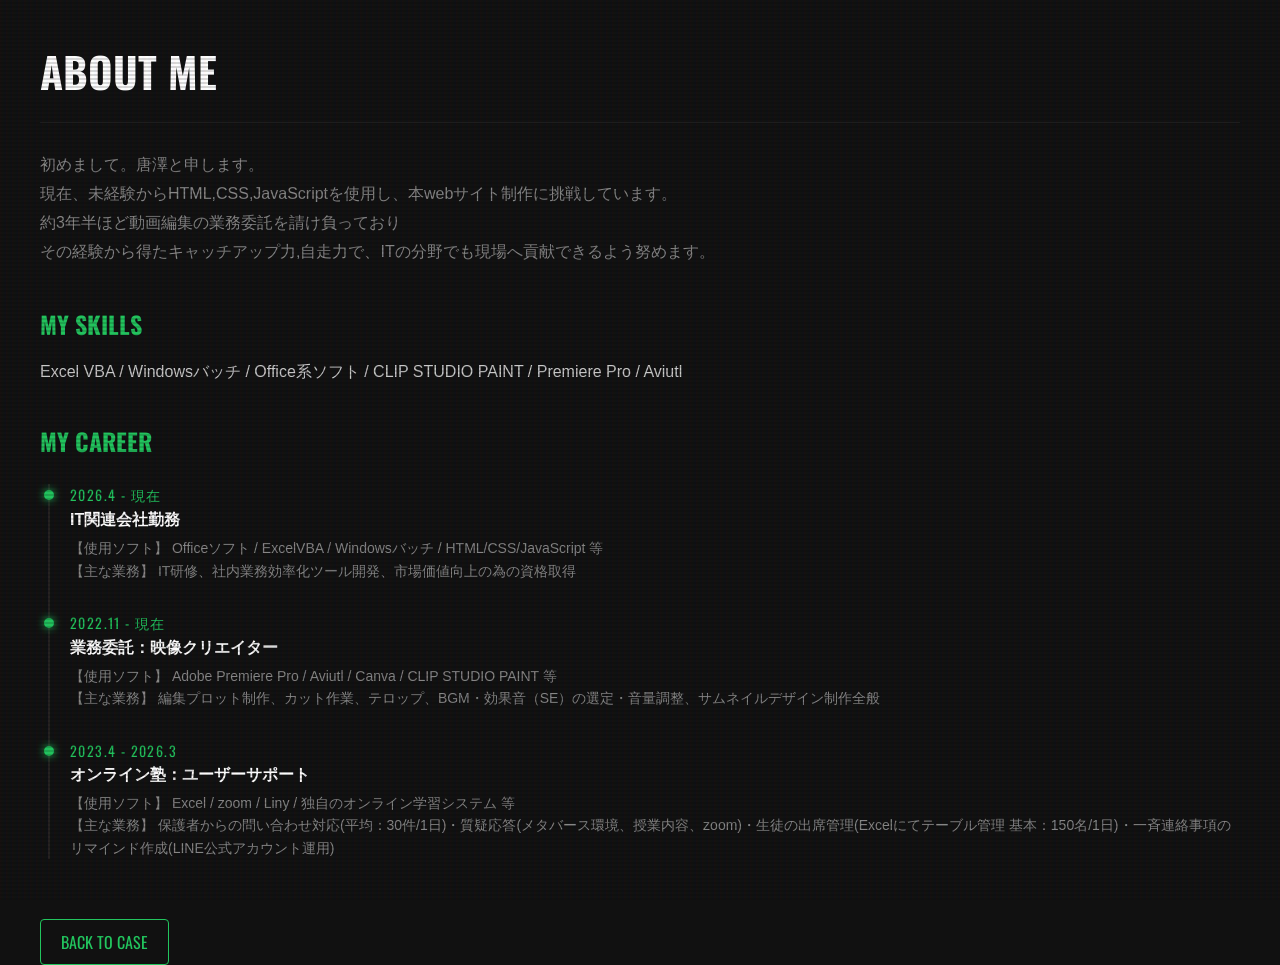
==== about.html @ aecb3bff "first commit" ====
<!DOCTYPE html>
<html lang="ja">
<head>
    <meta charset="UTF-8">
    <title>ABOUT | PUZZLE PORTFOLIO</title>
    <meta name="viewport" content="width=device-width, initial-scale=1.0">
    <link rel="preconnect" href="https://fonts.googleapis.com">
    <link rel="preconnect" href="https://fonts.gstatic.com" crossorigin>
    <link href="https://fonts.googleapis.com/css2?family=Oswald:wght@400;700&display=swap" rel="stylesheet">
    <link rel="stylesheet" href="style.css">
</head>
<body class="sub-page-body"> 

    <main class="sub-page-main">
        <h1 class="sub-page-title">ABOUT ME</h1>
        
        <p class="sub-page-text">
            初めまして。唐澤と申します。<br>
            現在、未経験からHTML,CSS,JavaScriptを使用し、本webサイト制作に挑戦しています。<br>
            約3年半ほど動画編集の業務委託を請け負っており<br>
            その経験から得たキャッチアップ力,自走力で、ITの分野でも現場へ貢献できるよう努めます。
        </p>
        
        <h2 style="font-family: 'Oswald', sans-serif; font-size: 24px; color: var(--toy-green); margin-top: 40px;">MY SKILLS</h2>
        <p style="color: #ccc;">
            Excel VBA / Windowsバッチ / Office系ソフト / CLIP STUDIO PAINT / Premiere Pro / Aviutl
        </p>

<h2 style="font-family: 'Oswald', sans-serif; font-size: 24px; color: var(--toy-green); margin-top: 40px;">MY CAREER</h2>
        
        <div style="border-left: 2px solid #222222; padding-left: 20px; margin-left: 8px; margin-top: 25px;">

             <div style="margin-bottom: 30px; position: relative;">
                <div style="position: absolute; left: -26px; top: 6px; width: 10px; height: 10px; background-color: var(--toy-green); border-radius: 50%; box-shadow: 0 0 8px var(--toy-green);"></div>
                <div style="font-family: 'Oswald', sans-serif; font-size: 14px; color: var(--toy-green); letter-spacing: 0.1em;">2026.4 - 現在</div>
                <div style="font-size: 16px; font-weight: bold; color: #ffffff; margin-top: 4px;">IT関連会社勤務</div>
                <p style="color: #888; font-size: 14px; margin: 6px 0 0 0; line-height: 1.6;">
                【使用ソフト】	Officeソフト / ExcelVBA / Windowsバッチ / HTML/CSS/JavaScript 等<br>
                【主な業務】	IT研修、社内業務効率化ツール開発、市場価値向上の為の資格取得
                </p>
            </div>

            <div style="margin-bottom: 30px; position: relative;">
                <div style="position: absolute; left: -26px; top: 6px; width: 10px; height: 10px; background-color: var(--toy-green); border-radius: 50%; box-shadow: 0 0 8px var(--toy-green);"></div>
                <div style="font-family: 'Oswald', sans-serif; font-size: 14px; color: var(--toy-green); letter-spacing: 0.1em;">2022.11 - 現在</div>
                <div style="font-size: 16px; font-weight: bold; color: #ffffff; margin-top: 4px;">業務委託：映像クリエイター</div>
                <p style="color: #888; font-size: 14px; margin: 6px 0 0 0; line-height: 1.6;">
                【使用ソフト】	Adobe Premiere Pro / Aviutl / Canva / CLIP STUDIO PAINT 等<br>
                【主な業務】	編集プロット制作、カット作業、テロップ、BGM・効果音（SE）の選定・音量調整、サムネイルデザイン制作全般
                </p>
            </div>

            <div style="margin-bottom: 30px; position: relative;">
                <div style="position: absolute; left: -26px; top: 6px; width: 10px; height: 10px; background-color: var(--toy-green); border-radius: 50%; box-shadow: 0 0 8px var(--toy-green);"></div>
                <div style="font-family: 'Oswald', sans-serif; font-size: 14px; color: var(--toy-green); letter-spacing: 0.1em;">2023.4 - 2026.3</div>
                <div style="font-size: 16px; font-weight: bold; color: #ffffff; margin-top: 4px;">オンライン塾：ユーザーサポート</div>
                <p style="color: #888; font-size: 14px; margin: 6px 0 0 0; line-height: 1.6;">
                【使用ソフト】	Excel / zoom / Liny / 独自のオンライン学習システム 等<br>
                【主な業務】	保護者からの問い合わせ対応(平均：30件/1日)・質疑応答(メタバース環境、授業内容、zoom)・生徒の出席管理(Excelにてテーブル管理 基本：150名/1日)・一斉連絡事項のリマインド作成(LINE公式アカウント運用)
                </p>
            </div>

        </div>

        <a href="index.html" class="btn-back-case">BACK TO CASE</a>
    </main>

    <div class="crt-overlay"></div>
</body>
</html>
---- style.css ----
/* =================================================
   1. グローバル設定 & 共通変数
   ================================================= */
* {
    box-sizing: border-box;
}

:root {
    --bg-dark: #111111;
    --bg-case: #141414;
    --toy-green: #22C55E;
    --toy-green-hover: #16a34a;
    --toy-green-shadow: #15803d;
    --toy-yellow: #FBBF24;
    --text-gray: #555555;
}

body {
    background-color: var(--bg-dark);
    color: #ffffff;
    font-family: sans-serif;
    margin: 0;
    padding: 0;
    overflow: hidden; 
    height: 100vh;
}


/* =================================================
   2. メイン画面：パズルケース & ギミック
   ================================================= */
.puzzle-container {
    width: 100%;
    height: 100vh;
    padding: 0;
    display: flex;
    align-items: center;         
    justify-content: center; 
}

.puzzle-case {
    position: relative;
    display: grid;
    grid-template-columns: repeat(2, 1fr);
    grid-template-rows: repeat(2, 1fr);
    gap: 20px;
    background-color: var(--bg-case); 
    padding: 30px;
    padding-top: 45px;
    width: 96vw;  
    height: 96vh; 
    border-radius: 16px; 
}

.puzzle-logo {
    position: absolute;
    top: 10px;
    left: 50%;
    transform: translateX(-50%);
    font-family: 'Oswald', sans-serif;
    font-size: 20px;
    font-weight: 700;
    color: #37623f;
    letter-spacing: 0.5em;
    text-indent: 0.5em; 
    user-select: none;
    pointer-events: none;
    transition: color 0.4s ease, text-shadow 0.4s ease;
}

.puzzle-case:has(.puzzle-slot.drag-over) .puzzle-logo {
    color: var(--toy-green);
    text-shadow: 0 0 10px var(--toy-green), 0 0 4px rgba(34, 197, 94, 0.5);
}

.puzzle-slot {
    background-color: var(--bg-dark);
    border: 1px solid #222222; 
    border-radius: 6px;
    display: flex;
    align-items: center;
    justify-content: center;
    color: var(--text-gray); 
    font-family: 'Oswald', sans-serif;
    font-size: 11px;
    letter-spacing: 0.2em;
    overflow: hidden;
    transition: all 0.2s ease; 
}

.puzzle-slot.drag-over {
    border-color: var(--toy-green);
    background-color: #161616;
    box-shadow: inset 0 0 20px rgba(34, 197, 94, 0.4), 0 0 15px rgba(34, 197, 94, 0.2);
    transform: scale(0.98); 
}


/* =================================================
   3. 引き出しトレイ（ナビゲーション）& 取っ手
   ================================================= */
.navigation {
    position: fixed;
    top: 0;
    right: -320px; 
    width: 320px;
    height: 100vh;
    background-color: rgba(22, 22, 22, 0.4);
    backdrop-filter: blur(12px);
    -webkit-backdrop-filter: blur(12px); 
    border-left: 5px solid var(--toy-green); 
    box-shadow: -10px 0 30px rgba(0,0,0,0.5);
    transition: 0.4s ease-out;
    z-index: 90;
    padding: 40px 30px;
}

.navigation.active {
    right: 0;
}

.toy-handle {
    position: absolute; 
    top: 50%;
    left: -35px; 
    transform: translateY(-50%);
    width: 35px;
    height: 130px;
    background-color: var(--toy-green); 
    border-radius: 12px 0 0 12px;
    cursor: pointer;
    z-index: 100;
    box-shadow: -4px 4px 12px rgba(0,0,0,0.3), inset 2px 2px 4px rgba(255,255,255,0.4); 
    display: flex;
    align-items: center;
    justify-content: center;
    transition: background-color 0.2s;
}

.toy-handle:hover {
    background-color: var(--toy-green-hover);
}

.toy-handle.pulse-attention::after {
    content: "";
    position: absolute;
    top: 0;
    left: 0;
    width: 100%;
    height: 100%;
    border-radius: 12px 0 0 12px;
    box-shadow: 0 0 20px var(--toy-green), 0 0 40px var(--toy-green);
    z-index: -1;
    animation: handlePulse 2s infinite ease-in-out; 
}

@keyframes handlePulse {
    0% {
        box-shadow: 0 0 4px rgba(34, 197, 94, 0.4);
        opacity: 0.3;
    }
    50% {
        box-shadow: -8px 0 25px var(--toy-green), -4px 0 12px var(--toy-green);
        opacity: 1;
    }
    100% {
        box-shadow: 0 0 4px rgba(34, 197, 94, 0.4);
        opacity: 0.3;
    }
}

.handle-grip {
    width: 6px;
    height: 60px;
    background-color: var(--toy-green-shadow);
    border-radius: 3px;
    box-shadow: inset 1px 1px 2px rgba(0,0,0,0.4);
}

.drawer-title {
    font-family: 'Oswald', sans-serif;
    font-size: 24px;
    color: var(--toy-green);
    letter-spacing: 0.1em;
    margin-bottom: 40px;
    border-bottom: 2px solid rgba(255,255,255,0.1);
    padding-bottom: 15px;
}


/* =================================================
   4. パズルピース（通常 & 鍵）
   ================================================= */
.pieces-container {
    display: grid;
    grid-template-columns: 1fr;
    gap: 15px;
}

.menu-piece {
    background-color: #222222;
    border: 1px solid #333;
    padding: 18px;
    text-align: center;
    font-weight: bold;
    font-family: 'Oswald', sans-serif;
    letter-spacing: 0.1em;
    cursor: grab; 
    border-radius: 6px;
    transition: 0.2s;
    box-shadow: 0 4px 0px #111111, inset 0 1px 1px rgba(255,255,255,0.15);
}

.menu-piece:hover {
    border-color: var(--toy-green);
    color: var(--toy-green);
    background-color: #262626;
    transform: translateY(-2px); 
    box-shadow: 0 6px 0px #111111, inset 0 1px 1px rgba(255,255,255,0.2);
}

.menu-piece:active {
    transform: translateY(4px); 
    box-shadow: 0 0px 0px #111111; 
}

/* 隠し鍵 */
#piece-key {
    background-color: var(--toy-yellow); 
    border-color: #D97706;
    color: #111111;
    box-shadow: 0 4px 0px #92400E, inset 0 1px 1px rgba(255,255,255,0.3);
}

#piece-key:hover {
    background-color: #F59E0B;
    border-color: #B45309;
    box-shadow: 0 6px 0px #92400E, inset 0 1px 1px rgba(255,255,255,0.4);
}

/* スロットにはまった後のピース */
.puzzle-slot .menu-piece {
    width: 100%;
    height: 100%;
    border-radius: 0;
    border: none;
    background-color: var(--toy-green); 
    color: #111111;
    display: flex;
    align-items: center;
    justify-content: center;
    cursor: default;
    box-shadow: inset 0 2px 5px rgba(0,0,0,0.3);
    transform: none !important;
}

.puzzle-slot #piece-key {
    background-color: var(--toy-yellow);
    color: #111111;
}


/* =================================================
   5. 特殊エフェクト
   ================================================= */
.crt-overlay {
    position: fixed;
    top: 0;
    left: 0;
    width: 100vw;
    height: 100vh;
    background: linear-gradient(rgba(18, 16, 16, 0) 50%, rgba(0, 0, 0, 0.15) 50%), 
                linear-gradient(90deg, rgba(255, 0, 0, 0.03), rgba(0, 255, 0, 0.01), rgba(0, 0, 255, 0.03));
    background-size: 100% 4px, 6px 100%; 
    z-index: 999; 
    pointer-events: none; 
}

.thankyou-overlay {
    position: fixed;
    top: 0;
    left: 0;
    width: 100vw;
    height: 100vh;
    background-color: var(--toy-green); 
    z-index: 1000; 
    display: none; 
    align-items: center;
    justify-content: center;
    cursor: pointer;
}

.thankyou-overlay.active {
    display: flex;
    animation: toyPop 0.5s cubic-bezier(0.175, 0.885, 0.32, 1.275) forwards;
}

.thankyou-overlay h1 {
    font-family: 'Oswald', sans-serif;
    font-size: 96px; 
    color: #111111;
    letter-spacing: 0.1em;
    text-shadow: 6px 6px 0px #ffffff; 
}

@keyframes toyPop {
    0% { transform: scale(0); opacity: 0; }
    100% { transform: scale(1); opacity: 1; }
}


/* =================================================
   6. 下層ページ（共通テンプレートスタイル）
   ================================================= */
.sub-page-body {
    overflow: auto !important;
    padding: 40px;
    background-color: var(--bg-dark);
    animation: pageBoot 0.3s ease-out forwards;
}

.sub-page-body::before {
    content: "";
    position: fixed;
    top: 0;
    left: 0;
    width: 100vw;
    height: 100vh;
    
    background-image: url('C:\\Users\\higuchi_trainee28\\Desktop\\my-portfolio\\Macbookpro2017-031_TP_V.jpg'); 
    
    background-size: cover;
    background-position: center;
    background-repeat: no-repeat;
    
    opacity: 0.03; 
    
    pointer-events: none;
    z-index: -1;
}

.sub-page-main {
    max-width: 1700px;
    margin: 0 auto;
}


.sub-page-title {
    font-family: 'Oswald', sans-serif;
    font-size: 42px;
    border-bottom: 1px solid #222;
    padding-bottom: 20px;
    margin-top: 0;
    opacity: 0;
    animation: digitalScanIn 0.4s cubic-bezier(0.16, 1, 0.3, 1) 0.1s forwards;
}

.sub-page-text {
    color: #888;
    line-height: 1.8;
    opacity: 0;
    animation: digitalScanIn 0.4s cubic-bezier(0.16, 1, 0.3, 1) 0.2s forwards;
}

.btn-back-case {
    display: inline-block;
    color: var(--toy-green);
    text-decoration: none;
    font-family: 'Oswald', sans-serif;
    border: 1px solid var(--toy-green);
    padding: 10px 20px;
    border-radius: 4px;
    margin-top: 30px;
    transition: 0.2s;
    opacity: 0;
    animation: digitalScanIn 0.4s ease-out 0.5s forwards;
}

.btn-back-case:hover {
    background-color: var(--toy-green);
    color: #111111;
}

/* -------------------------------------------------
下層ページ内の各コンテンツ（箱や年表）も自動で時間差出現させる設定
   ------------------------------------------------- */
.cert-category-title, .cert-grid, .sub-page-main > div {
    opacity: 0;
    animation: digitalScanIn 0.5s cubic-bezier(0.16, 1, 0.3, 1) 0.35s forwards;
}


/* -------------------------------------------------
デジタル没入モーショングラフィックス
   ------------------------------------------------- */
@keyframes pageBoot {
    0% { filter: brightness(1.5); }
    100% { filter: brightness(1); }
}

@keyframes digitalScanIn {
    0% {
        opacity: 0;
        transform: translateY(8px);
        filter: blur(2px) brightness(2);
    }
    50% {
        opacity: 0.5;
        filter: blur(0px) brightness(1.5);
    }
    100% {
        opacity: 1;
        transform: translateY(0);
        filter: blur(0px) brightness(1);
    }
}

/* =================================================
   7. 資格ページ（CERTIFICATIONS）専用スタイル
   ================================================= */
.cert-category-title {
    font-family: 'Oswald', sans-serif;
    font-size: 20px;
    color: var(--toy-green);
    letter-spacing: 0.1em;
    margin-top: 40px;
    margin-bottom: 15px;
    border-left: 3px solid var(--toy-green); 
    padding-left: 10px;
}

.cert-grid {
    display: grid;
    grid-template-columns: repeat(auto-fit, minmax(240px, 1fr));
    gap: 20px;
    margin-top: 40px;
}

.cert-box {
    display: block;            
    text-decoration: none;     
    background-color: var(--bg-case); 
    border: 1px solid #222222;
    border-radius: 8px;
    padding: 24px;
    box-shadow: 0 4px 0px #111111, inset 0 1px 1px rgba(255,255,255,0.05);
    transition: 0.2s ease;
}

.cert-box:hover {
    border-color: var(--toy-green);
    transform: translateY(-4px);
    box-shadow: 0 8px 0px #111111, inset 0 1px 1px rgba(255,255,255,0.1);
}

.cert-date {
    font-family: 'Oswald', sans-serif;
    font-size: 13px;
    color: var(--toy-green); 
    letter-spacing: 0.1em;
    margin-bottom: 8px;
}

.cert-title {
    font-size: 16px;
    font-weight: bold;
    color: #ffffff;
    margin: 0 0 12px 0;
}

.cert-desc {
    font-size: 13px;
    color: #888;
    margin: 0;
    line-height: 1.6;
}


/* =================================================
   8. 実績ページ（WORK）専用スタイル
   ================================================= */
.work-box {
    background-color: var(--bg-case); 
    border: 1px solid #222222;
    border-radius: 8px;
    padding: 30px;
    margin-top: 30px;
    box-shadow: 0 4px 0px #111111, inset 0 1px 1px rgba(255,255,255,0.05);
}

.download-btn {
    display: inline-block;
    background-color: #222222;
    color: var(--toy-green);
    border: 1px solid var(--toy-green);
    font-family: 'Oswald', sans-serif;
    font-size: 14px;
    font-weight: bold;
    text-decoration: none;
    padding: 12px 24px;
    border-radius: 6px;
    box-shadow: 0 4px 0px #111111;
    transition: 0.2s ease;
    margin-top: 10px;
    margin-bottom: 10px;
    cursor: pointer;
}

.download-btn:hover {
    background-color: var(--toy-green);
    color: #111111;
    transform: translateY(-2px);
    box-shadow: 0 6px 0px #111111;
}

.download-btn:active {
    transform: translateY(2px);
    box-shadow: 0 2px 0px #111111;
}

.work-details {
    margin-top: 25px;
    border: 1px solid #222222;
    border-radius: 6px;
    background-color: #161616;
    transition: 0.2s ease;
}

.work-details summary {
    padding: 15px 20px;
    font-weight: bold;
    color: #ffffff;
    cursor: pointer;
    outline: none;
    user-select: none;
}

.work-details summary:hover {
    color: var(--toy-green);
}

.work-details[open] {
    border-color: var(--toy-green);
    box-shadow: inset 0 0 10px rgba(34, 197, 94, 0.1), 0 0 15px rgba(34, 197, 94, 0.1);
}

.work-details-content {
    padding: 20px;
    border-top: 1px solid #222222;
    color: #ccc;
    line-height: 1.8;
    font-size: 14px;
}


/* =================================================
   9. 起動ローディング画面（LOADER）専用スタイル
   ================================================= */
.loader-overlay {
    position: fixed;
    top: 0;
    left: 0;
    width: 100vw;
    height: 100vh;
    background-color: #000000; 
    z-index: 2000; 
    display: flex;
    align-items: center;
    justify-content: center;
    opacity: 1;
    transition: opacity 0.6s cubic-bezier(0.25, 1, 0.5, 1);
}

.loader-content {
    width: 85%;
    max-width: 450px;
    text-align: center;
}

.loader-bar-container {
    width: 100%;
    height: 12px;
    background-color: #0c0c0c;
    border: 1px solid #222222;
    border-radius: 6px;
    overflow: hidden;
    margin-bottom: 20px;
    box-shadow: inset 0 2px 4px rgba(0,0,0,0.9);
}

.loader-bar {
    width: 0%;
    height: 100%;
    background-color: var(--toy-green);
    box-shadow: 0 0 20px var(--toy-green), 0 0 6px rgba(34, 197, 94, 0.6);
}

.loader-status {
    display: flex;
    justify-content: center;
    align-items: center;
    gap: 15px;
    font-family: 'Oswald', sans-serif;
    font-size: 18px;
    letter-spacing: 0.15em;
}

.loader-text {
    color: var(--toy-green);
    text-shadow: 0 0 10px rgba(34, 197, 94, 0.7);
}

.loader-icon {
    display: none;
    color: var(--toy-green); 
    font-weight: bold;
    font-size: 20px;
    text-shadow: 0 0 15px var(--toy-green), 0 0 8px rgba(34, 197, 94, 0.8), 0 0 2px #ffffff;
    letter-spacing: 0.2em;
    animation: unLockPop 0.3s cubic-bezier(0.175, 0.885, 0.32, 1.275) forwards;
}

.loader-guide {
    margin-top: 35px;
    font-family: 'Oswald', sans-serif;
    font-size: 14px;
    color: rgba(34, 197, 94, 0.45);
    letter-spacing: 0.25em;
    text-transform: uppercase;
    text-shadow: 0 0 8px rgba(34, 197, 94, 0.2);
}

@keyframes unLockPop {
    0% { transform: scale(0.8) translateY(10px); opacity: 0; }
    100% { transform: scale(1) translateY(0); opacity: 1; }
}
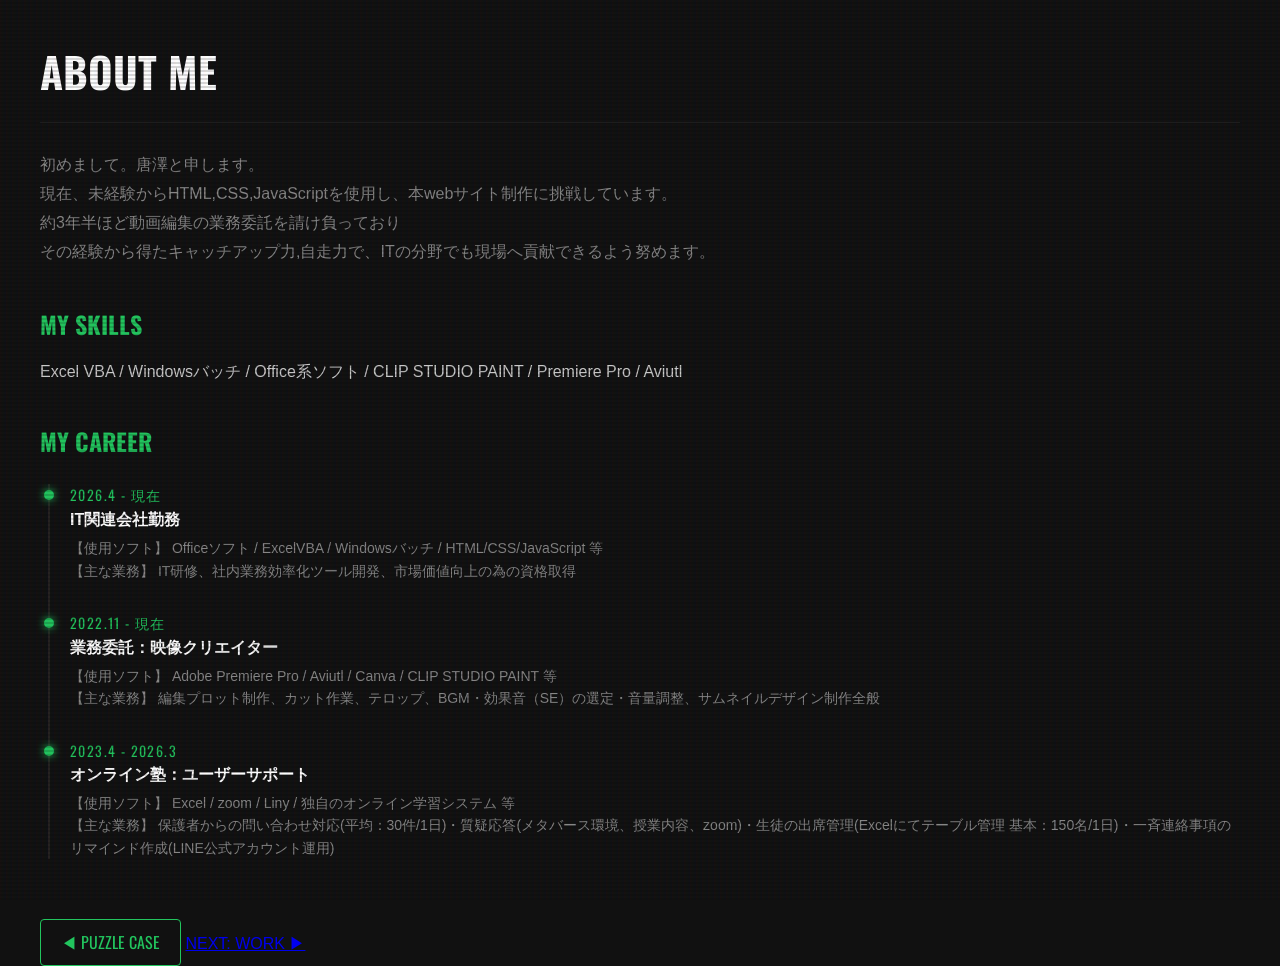
==== commit 96ceb04f: "2026年7月2日 15:24" ====
--- a/about.html
+++ b/about.html
@@ -62,7 +62,10 @@
 
         </div>
 
-        <a href="index.html" class="btn-back-case">BACK TO CASE</a>
+        <div class="sub-page-footer">
+            <a href="index.html" class="btn-back-case">◀ PUZZLE CASE</a>
+            <a href="work.html" class="btn-next-page">NEXT: WORK ▶</a>
+        </div>
     </main>
 
     <div class="crt-overlay"></div>
--- a/style.css
+++ b/style.css
@@ -24,7 +24,6 @@
     overflow: hidden; 
     height: 100vh;
 }
-
 
 /* =================================================
    2. メイン画面：パズルケース & ギミック
@@ -94,7 +93,6 @@
     box-shadow: inset 0 0 20px rgba(34, 197, 94, 0.4), 0 0 15px rgba(34, 197, 94, 0.2);
     transform: scale(0.98); 
 }
-
 
 /* =================================================
    3. 引き出しトレイ（ナビゲーション）& 取っ手
@@ -187,7 +185,6 @@
     padding-bottom: 15px;
 }
 
-
 /* =================================================
    4. パズルピース（通常 & 鍵）
    ================================================= */
@@ -224,7 +221,6 @@
     box-shadow: 0 0px 0px #111111; 
 }
 
-/* 隠し鍵 */
 #piece-key {
     background-color: var(--toy-yellow); 
     border-color: #D97706;
@@ -238,7 +234,6 @@
     box-shadow: 0 6px 0px #92400E, inset 0 1px 1px rgba(255,255,255,0.4);
 }
 
-/* スロットにはまった後のピース */
 .puzzle-slot .menu-piece {
     width: 100%;
     height: 100%;
@@ -259,7 +254,6 @@
     color: #111111;
 }
 
-
 /* =================================================
    5. 特殊エフェクト
    ================================================= */
@@ -308,7 +302,6 @@
     100% { transform: scale(1); opacity: 1; }
 }
 
-
 /* =================================================
    6. 下層ページ（共通テンプレートスタイル）
    ================================================= */
@@ -326,15 +319,11 @@
     left: 0;
     width: 100vw;
     height: 100vh;
-    
     background-image: url('C:\\Users\\higuchi_trainee28\\Desktop\\my-portfolio\\Macbookpro2017-031_TP_V.jpg'); 
-    
     background-size: cover;
     background-position: center;
     background-repeat: no-repeat;
-    
     opacity: 0.03; 
-    
     pointer-events: none;
     z-index: -1;
 }
@@ -343,7 +332,6 @@
     max-width: 1700px;
     margin: 0 auto;
 }
-
 
 .sub-page-title {
     font-family: 'Oswald', sans-serif;
@@ -368,7 +356,7 @@
     text-decoration: none;
     font-family: 'Oswald', sans-serif;
     border: 1px solid var(--toy-green);
-    padding: 10px 20px;
+    padding: 10px 20px; 
     border-radius: 4px;
     margin-top: 30px;
     transition: 0.2s;
@@ -381,18 +369,11 @@
     color: #111111;
 }
 
-/* -------------------------------------------------
-下層ページ内の各コンテンツ（箱や年表）も自動で時間差出現させる設定
-   ------------------------------------------------- */
 .cert-category-title, .cert-grid, .sub-page-main > div {
     opacity: 0;
     animation: digitalScanIn 0.5s cubic-bezier(0.16, 1, 0.3, 1) 0.35s forwards;
 }
 
-
-/* -------------------------------------------------
-デジタル没入モーショングラフィックス
-   ------------------------------------------------- */
 @keyframes pageBoot {
     0% { filter: brightness(1.5); }
     100% { filter: brightness(1); }
@@ -475,7 +456,6 @@
     line-height: 1.6;
 }
 
-
 /* =================================================
    8. 実績ページ（WORK）専用スタイル
    ================================================= */
@@ -551,7 +531,6 @@
     line-height: 1.8;
     font-size: 14px;
 }
-
 
 /* =================================================
    9. 起動ローディング画面（LOADER）専用スタイル
@@ -633,4 +612,40 @@
 @keyframes unLockPop {
     0% { transform: scale(0.8) translateY(10px); opacity: 0; }
     100% { transform: scale(1) translateY(0); opacity: 1; }
+}
+
+/* =================================================
+   10. ギミックスキップ（SKIP BUTTON）専用スタイル
+   ================================================= */
+.toy-skip-btn {
+    position: fixed;
+    top: 20px;     
+    right: 20px;
+    z-index: 80;   
+    background-color: #222222;
+    border: 1px solid #333;
+    padding: 10px 16px; 
+    text-align: center;
+    font-weight: bold;
+    font-family: 'Oswald', sans-serif;
+    font-size: 12px;    
+    letter-spacing: 0.1em;
+    cursor: pointer; 
+    border-radius: 6px;
+    color: #ffffff;
+    box-shadow: 0 4px 0px #111111, inset 0 1px 1px rgba(255,255,255,0.15);
+    transition: 0.2s;
+}
+
+.toy-skip-btn:hover {
+    border-color: var(--toy-green);
+    color: var(--toy-green);
+    background-color: #262626;
+    transform: translateY(-2px); 
+    box-shadow: 0 6px 0px #111111, inset 0 1px 1px rgba(255,255,255,0.2);
+}
+
+.toy-skip-btn:active {
+    transform: translateY(4px); 
+    box-shadow: 0 0px 0px #111111; 
 }
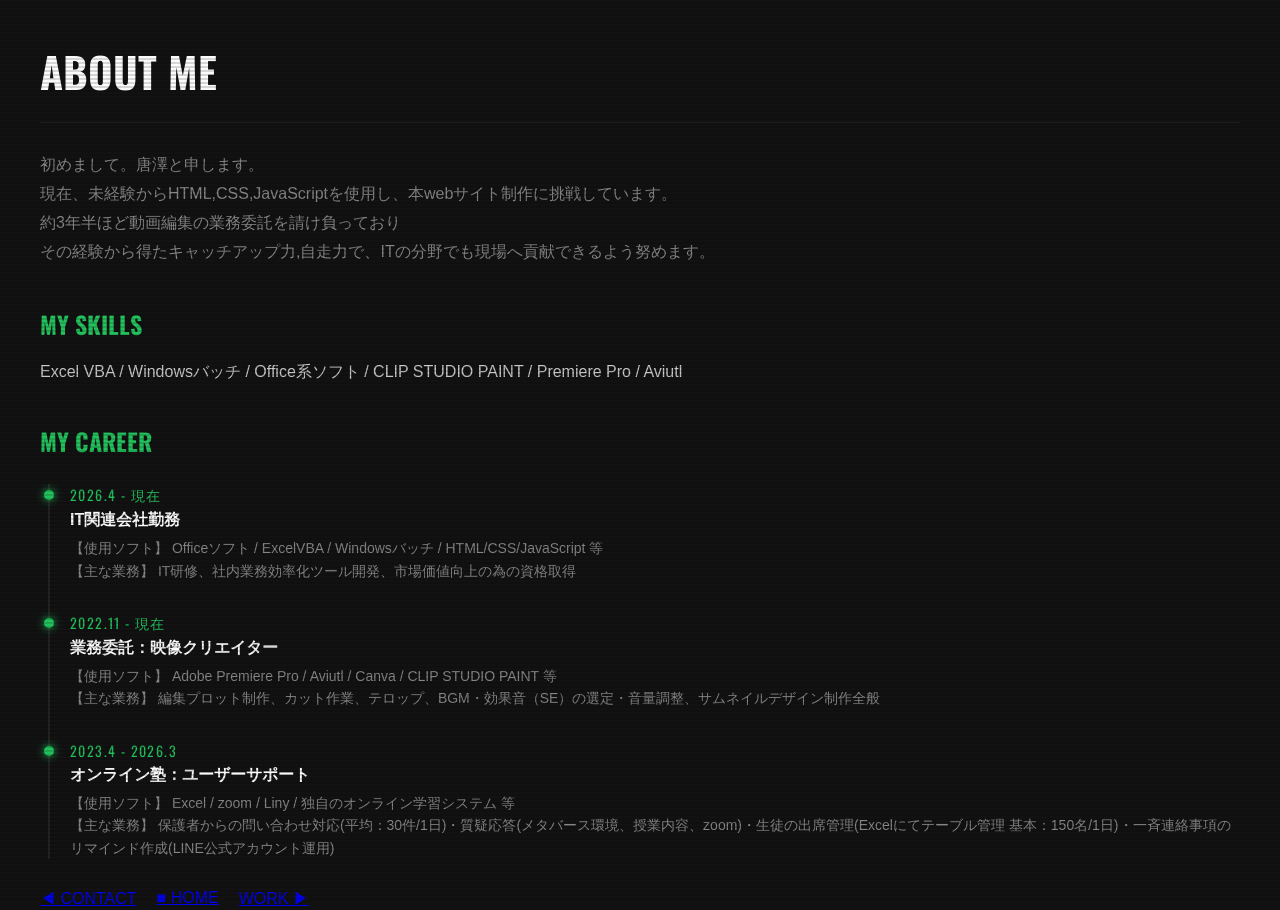
==== commit f65a0e58: "2026年7月2日 15:39" ====
--- a/about.html
+++ b/about.html
@@ -63,8 +63,9 @@
         </div>
 
         <div class="sub-page-footer">
-            <a href="index.html" class="btn-back-case">◀ PUZZLE CASE</a>
-            <a href="work.html" class="btn-next-page">NEXT: WORK ▶</a>
+            <a href="contact.html" class="btn-sub-nav">◀ CONTACT</a>
+            <a href="index.html" class="btn-sub-nav btn-home">■ HOME</a>
+            <a href="work.html" class="btn-sub-nav">WORK ▶</a>
         </div>
     </main>
 
--- a/style.css
+++ b/style.css
@@ -350,15 +350,22 @@
     animation: digitalScanIn 0.4s cubic-bezier(0.16, 1, 0.3, 1) 0.2s forwards;
 }
 
+.sub-page-footer {
+    display: flex;
+    gap: 20px;
+    margin-top: 30px;
+}
+
 .btn-back-case {
     display: inline-block;
     color: var(--toy-green);
     text-decoration: none;
     font-family: 'Oswald', sans-serif;
+    font-weight: bold;
+    font-size: 14px;
     border: 1px solid var(--toy-green);
     padding: 10px 20px; 
     border-radius: 4px;
-    margin-top: 30px;
     transition: 0.2s;
     opacity: 0;
     animation: digitalScanIn 0.4s ease-out 0.5s forwards;
@@ -367,6 +374,27 @@
 .btn-back-case:hover {
     background-color: var(--toy-green);
     color: #111111;
+}
+
+.btn-next-page {
+    display: inline-block;
+    background-color: var(--toy-green);
+    color: #111111;
+    text-decoration: none;
+    font-family: 'Oswald', sans-serif;
+    font-weight: bold;
+    font-size: 14px;
+    border: 1px solid var(--toy-green);
+    padding: 10px 20px; 
+    border-radius: 4px;
+    transition: 0.2s;
+    opacity: 0;
+    animation: digitalScanIn 0.4s ease-out 0.5s forwards; /* ➔ 0.6s から 0.5s に合わせてシンクロ！ */
+}
+
+.btn-next-page:hover {
+    background-color: transparent;
+    color: var(--toy-green);
 }
 
 .cert-category-title, .cert-grid, .sub-page-main > div {
@@ -396,6 +424,7 @@
     }
 }
 
+
 /* =================================================
    7. 資格ページ（CERTIFICATIONS）専用スタイル
    ================================================= */
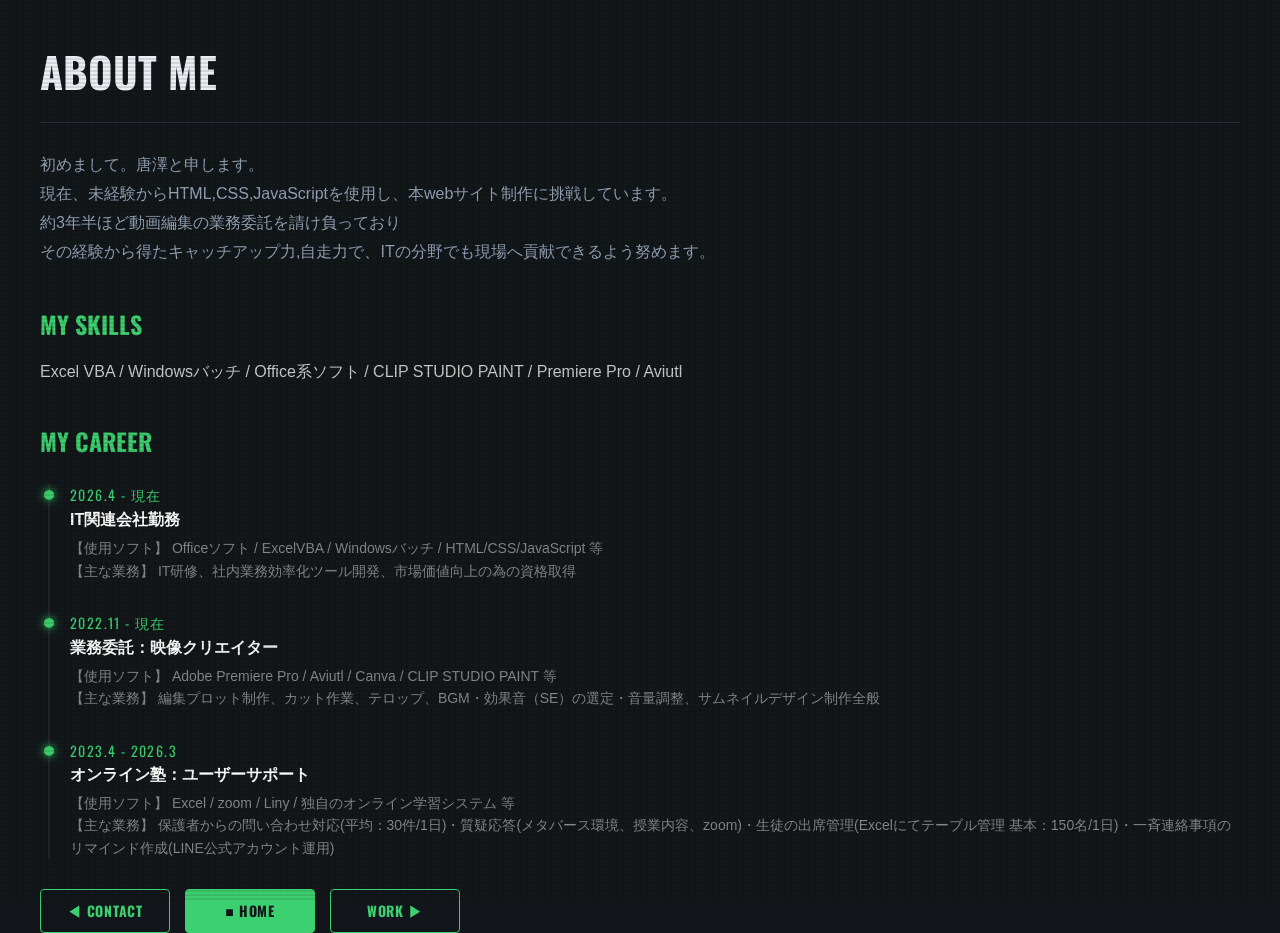
==== commit 18f7826c: "2026年7月3日 15:48" ====
--- a/about.html
+++ b/about.html
@@ -2,7 +2,7 @@
 <html lang="ja">
 <head>
     <meta charset="UTF-8">
-    <title>ABOUT | PUZZLE PORTFOLIO</title>
+    <title>ABOUT | Digital Portfolio</title>
     <meta name="viewport" content="width=device-width, initial-scale=1.0">
     <link rel="preconnect" href="https://fonts.googleapis.com">
     <link rel="preconnect" href="https://fonts.gstatic.com" crossorigin>
--- a/style.css
+++ b/style.css
@@ -6,18 +6,18 @@
 }
 
 :root {
-    --bg-dark: #111111;
-    --bg-case: #141414;
-    --toy-green: #22C55E;
-    --toy-green-hover: #16a34a;
-    --toy-green-shadow: #15803d;
-    --toy-yellow: #FBBF24;
-    --text-gray: #555555;
+    --bg-dark: #12161a; 
+    --bg-case: #1c2329; 
+    --toy-green: #3cd070; 
+    --toy-green-hover: #2eb05c;
+    --toy-green-shadow: #145c2f;
+    --toy-yellow: #eab308; 
+    --text-gray: #64748b; 
 }
 
 body {
     background-color: var(--bg-dark);
-    color: #ffffff;
+    color: #e2e8f0;
     font-family: sans-serif;
     margin: 0;
     padding: 0;
@@ -49,6 +49,8 @@
     width: 96vw;  
     height: 96vh; 
     border-radius: 16px; 
+    border: 1px solid #283139;
+    box-shadow: inset 0 0 30px rgba(0,0,0,0.6), 0 20px 40px rgba(0,0,0,0.4);
 }
 
 .puzzle-logo {
@@ -59,7 +61,7 @@
     font-family: 'Oswald', sans-serif;
     font-size: 20px;
     font-weight: 700;
-    color: #37623f;
+    color: #2b3933;
     letter-spacing: 0.5em;
     text-indent: 0.5em; 
     user-select: none;
@@ -69,12 +71,12 @@
 
 .puzzle-case:has(.puzzle-slot.drag-over) .puzzle-logo {
     color: var(--toy-green);
-    text-shadow: 0 0 10px var(--toy-green), 0 0 4px rgba(34, 197, 94, 0.5);
+    text-shadow: 0 0 10px var(--toy-green), 0 0 4px rgba(60, 208, 112, 0.4);
 }
 
 .puzzle-slot {
     background-color: var(--bg-dark);
-    border: 1px solid #222222; 
+    border: 1px solid #283139; 
     border-radius: 6px;
     display: flex;
     align-items: center;
@@ -89,8 +91,8 @@
 
 .puzzle-slot.drag-over {
     border-color: var(--toy-green);
-    background-color: #161616;
-    box-shadow: inset 0 0 20px rgba(34, 197, 94, 0.4), 0 0 15px rgba(34, 197, 94, 0.2);
+    background-color: #171d22;
+    box-shadow: inset 0 0 20px rgba(60, 208, 112, 0.2), 0 0 15px rgba(60, 208, 112, 0.1);
     transform: scale(0.98); 
 }
 
@@ -103,12 +105,12 @@
     right: -320px; 
     width: 320px;
     height: 100vh;
-    background-color: rgba(22, 22, 22, 0.4);
-    backdrop-filter: blur(12px);
-    -webkit-backdrop-filter: blur(12px); 
+    background-color: rgba(22, 28, 33, 0.75);
+    backdrop-filter: blur(15px);
+    -webkit-backdrop-filter: blur(15px); 
     border-left: 5px solid var(--toy-green); 
-    box-shadow: -10px 0 30px rgba(0,0,0,0.5);
-    transition: 0.4s ease-out;
+    box-shadow: -10px 0 30px rgba(0,0,0,0.4);
+    transition: 0.4s cubic-bezier(0.16, 1, 0.3, 1);
     z-index: 90;
     padding: 40px 30px;
 }
@@ -128,7 +130,7 @@
     border-radius: 12px 0 0 12px;
     cursor: pointer;
     z-index: 100;
-    box-shadow: -4px 4px 12px rgba(0,0,0,0.3), inset 2px 2px 4px rgba(255,255,255,0.4); 
+    box-shadow: -4px 4px 12px rgba(0,0,0,0.2), inset 2px 2px 4px rgba(255,255,255,0.3); 
     display: flex;
     align-items: center;
     justify-content: center;
@@ -147,22 +149,22 @@
     width: 100%;
     height: 100%;
     border-radius: 12px 0 0 12px;
-    box-shadow: 0 0 20px var(--toy-green), 0 0 40px var(--toy-green);
+    box-shadow: 0 0 15px var(--toy-green);
     z-index: -1;
     animation: handlePulse 2s infinite ease-in-out; 
 }
 
 @keyframes handlePulse {
     0% {
-        box-shadow: 0 0 4px rgba(34, 197, 94, 0.4);
+        box-shadow: 0 0 4px rgba(60, 208, 112, 0.3);
         opacity: 0.3;
     }
     50% {
-        box-shadow: -8px 0 25px var(--toy-green), -4px 0 12px var(--toy-green);
-        opacity: 1;
+        box-shadow: -8px 0 20px var(--toy-green), -4px 0 10px var(--toy-green);
+        opacity: 0.8;
     }
     100% {
-        box-shadow: 0 0 4px rgba(34, 197, 94, 0.4);
+        box-shadow: 0 0 4px rgba(60, 208, 112, 0.3);
         opacity: 0.3;
     }
 }
@@ -179,9 +181,9 @@
     font-family: 'Oswald', sans-serif;
     font-size: 24px;
     color: var(--toy-green);
-    letter-spacing: 0.1em;
+    letter-spacing: 0.15em;
     margin-bottom: 40px;
-    border-bottom: 2px solid rgba(255,255,255,0.1);
+    border-bottom: 2px solid rgba(60, 208, 112, 0.1);
     padding-bottom: 15px;
 }
 
@@ -195,8 +197,8 @@
 }
 
 .menu-piece {
-    background-color: #222222;
-    border: 1px solid #333;
+    background-color: #222a31;
+    border: 1px solid #313d47;
     padding: 18px;
     text-align: center;
     font-weight: bold;
@@ -205,33 +207,34 @@
     cursor: grab; 
     border-radius: 6px;
     transition: 0.2s;
-    box-shadow: 0 4px 0px #111111, inset 0 1px 1px rgba(255,255,255,0.15);
+    box-shadow: 0 4px 0px #0e1215, inset 0 1px 1px rgba(255,255,255,0.05);
+    color: #cbd5e1;
 }
 
 .menu-piece:hover {
     border-color: var(--toy-green);
     color: var(--toy-green);
-    background-color: #262626;
+    background-color: #2a343d;
     transform: translateY(-2px); 
-    box-shadow: 0 6px 0px #111111, inset 0 1px 1px rgba(255,255,255,0.2);
+    box-shadow: 0 6px 0px #0e1215, inset 0 1px 1px rgba(255,255,255,0.08);
 }
 
 .menu-piece:active {
     transform: translateY(4px); 
-    box-shadow: 0 0px 0px #111111; 
+    box-shadow: 0 0px 0px #0e1215; 
 }
 
 #piece-key {
     background-color: var(--toy-yellow); 
-    border-color: #D97706;
-    color: #111111;
-    box-shadow: 0 4px 0px #92400E, inset 0 1px 1px rgba(255,255,255,0.3);
+    border-color: #ca8a04;
+    color: #12161a;
+    box-shadow: 0 4px 0px #713f12, inset 0 1px 1px rgba(255,255,255,0.2);
 }
 
 #piece-key:hover {
-    background-color: #F59E0B;
-    border-color: #B45309;
-    box-shadow: 0 6px 0px #92400E, inset 0 1px 1px rgba(255,255,255,0.4);
+    background-color: #facc15;
+    border-color: #a16207;
+    box-shadow: 0 6px 0px #713f12, inset 0 1px 1px rgba(255,255,255,0.3);
 }
 
 .puzzle-slot .menu-piece {
@@ -240,18 +243,19 @@
     border-radius: 0;
     border: none;
     background-color: var(--toy-green); 
-    color: #111111;
+    color: #12161a;
     display: flex;
     align-items: center;
     justify-content: center;
     cursor: default;
     box-shadow: inset 0 2px 5px rgba(0,0,0,0.3);
+    font-weight: 700;
     transform: none !important;
 }
 
 .puzzle-slot #piece-key {
     background-color: var(--toy-yellow);
-    color: #111111;
+    color: #12161a;
 }
 
 /* =================================================
@@ -263,8 +267,8 @@
     left: 0;
     width: 100vw;
     height: 100vh;
-    background: linear-gradient(rgba(18, 16, 16, 0) 50%, rgba(0, 0, 0, 0.15) 50%), 
-                linear-gradient(90deg, rgba(255, 0, 0, 0.03), rgba(0, 255, 0, 0.01), rgba(0, 0, 255, 0.03));
+    background: linear-gradient(rgba(18, 22, 26, 0) 50%, rgba(0, 0, 0, 0.1) 50%), 
+                linear-gradient(90deg, rgba(60, 208, 112, 0.01), rgba(234, 179, 8, 0.01), rgba(0, 0, 0, 0.01));
     background-size: 100% 4px, 6px 100%; 
     z-index: 999; 
     pointer-events: none; 
@@ -292,7 +296,7 @@
 .thankyou-overlay h1 {
     font-family: 'Oswald', sans-serif;
     font-size: 96px; 
-    color: #111111;
+    color: #12161a;
     letter-spacing: 0.1em;
     text-shadow: 6px 6px 0px #ffffff; 
 }
@@ -323,7 +327,7 @@
     background-size: cover;
     background-position: center;
     background-repeat: no-repeat;
-    opacity: 0.03; 
+    opacity: 0.012; 
     pointer-events: none;
     z-index: -1;
 }
@@ -336,15 +340,16 @@
 .sub-page-title {
     font-family: 'Oswald', sans-serif;
     font-size: 42px;
-    border-bottom: 1px solid #222;
+    border-bottom: 1px solid #283139;
     padding-bottom: 20px;
     margin-top: 0;
     opacity: 0;
+    color: #eceff4;
     animation: digitalScanIn 0.4s cubic-bezier(0.16, 1, 0.3, 1) 0.1s forwards;
 }
 
 .sub-page-text {
-    color: #888;
+    color: #94a3b8;
     line-height: 1.8;
     opacity: 0;
     animation: digitalScanIn 0.4s cubic-bezier(0.16, 1, 0.3, 1) 0.2s forwards;
@@ -352,11 +357,11 @@
 
 .sub-page-footer {
     display: flex;
-    gap: 20px;
+    gap: 15px;
     margin-top: 30px;
 }
 
-.btn-back-case {
+.btn-sub-nav {
     display: inline-block;
     color: var(--toy-green);
     text-decoration: none;
@@ -369,30 +374,22 @@
     transition: 0.2s;
     opacity: 0;
     animation: digitalScanIn 0.4s ease-out 0.5s forwards;
-}
-
-.btn-back-case:hover {
+    text-align: center;
+    min-width: 130px;
+    letter-spacing: 0.05em;
+}
+
+.btn-sub-nav:hover {
     background-color: var(--toy-green);
-    color: #111111;
-}
-
-.btn-next-page {
-    display: inline-block;
+    color: #12161a;
+}
+
+.btn-sub-nav.btn-home {
     background-color: var(--toy-green);
-    color: #111111;
-    text-decoration: none;
-    font-family: 'Oswald', sans-serif;
-    font-weight: bold;
-    font-size: 14px;
-    border: 1px solid var(--toy-green);
-    padding: 10px 20px; 
-    border-radius: 4px;
-    transition: 0.2s;
-    opacity: 0;
-    animation: digitalScanIn 0.4s ease-out 0.5s forwards; /* ➔ 0.6s から 0.5s に合わせてシンクロ！ */
-}
-
-.btn-next-page:hover {
+    color: #12161a;
+}
+
+.btn-sub-nav.btn-home:hover {
     background-color: transparent;
     color: var(--toy-green);
 }
@@ -403,7 +400,7 @@
 }
 
 @keyframes pageBoot {
-    0% { filter: brightness(1.5); }
+    0% { filter: brightness(1.3); }
     100% { filter: brightness(1); }
 }
 
@@ -411,11 +408,7 @@
     0% {
         opacity: 0;
         transform: translateY(8px);
-        filter: blur(2px) brightness(2);
-    }
-    50% {
-        opacity: 0.5;
-        filter: blur(0px) brightness(1.5);
+        filter: blur(1px) brightness(1.4);
     }
     100% {
         opacity: 1;
@@ -423,7 +416,6 @@
         filter: blur(0px) brightness(1);
     }
 }
-
 
 /* =================================================
    7. 資格ページ（CERTIFICATIONS）専用スタイル
@@ -450,23 +442,23 @@
     display: block;            
     text-decoration: none;     
     background-color: var(--bg-case); 
-    border: 1px solid #222222;
+    border: 1px solid #283139;
     border-radius: 8px;
     padding: 24px;
-    box-shadow: 0 4px 0px #111111, inset 0 1px 1px rgba(255,255,255,0.05);
+    box-shadow: 0 4px 0px #0e1215, inset 0 1px 1px rgba(255,255,255,0.02);
     transition: 0.2s ease;
 }
 
 .cert-box:hover {
     border-color: var(--toy-green);
     transform: translateY(-4px);
-    box-shadow: 0 8px 0px #111111, inset 0 1px 1px rgba(255,255,255,0.1);
+    box-shadow: 0 8px 0px #0e1215, 0 0 10px rgba(60, 208, 112, 0.1);
 }
 
 .cert-date {
     font-family: 'Oswald', sans-serif;
     font-size: 13px;
-    color: var(--toy-green); 
+    color: var(--toy-yellow); 
     letter-spacing: 0.1em;
     margin-bottom: 8px;
 }
@@ -474,13 +466,13 @@
 .cert-title {
     font-size: 16px;
     font-weight: bold;
-    color: #ffffff;
+    color: #e2e8f0;
     margin: 0 0 12px 0;
 }
 
 .cert-desc {
     font-size: 13px;
-    color: #888;
+    color: #64748b;
     margin: 0;
     line-height: 1.6;
 }
@@ -490,16 +482,16 @@
    ================================================= */
 .work-box {
     background-color: var(--bg-case); 
-    border: 1px solid #222222;
+    border: 1px solid #283139;
     border-radius: 8px;
     padding: 30px;
     margin-top: 30px;
-    box-shadow: 0 4px 0px #111111, inset 0 1px 1px rgba(255,255,255,0.05);
+    box-shadow: 0 4px 0px #0e1215;
 }
 
 .download-btn {
     display: inline-block;
-    background-color: #222222;
+    background-color: #222a31;
     color: var(--toy-green);
     border: 1px solid var(--toy-green);
     font-family: 'Oswald', sans-serif;
@@ -508,7 +500,7 @@
     text-decoration: none;
     padding: 12px 24px;
     border-radius: 6px;
-    box-shadow: 0 4px 0px #111111;
+    box-shadow: 0 4px 0px #0e1215;
     transition: 0.2s ease;
     margin-top: 10px;
     margin-bottom: 10px;
@@ -517,28 +509,28 @@
 
 .download-btn:hover {
     background-color: var(--toy-green);
-    color: #111111;
+    color: #12161a;
     transform: translateY(-2px);
-    box-shadow: 0 6px 0px #111111;
+    box-shadow: 0 6px 0px #0e1215, 0 0 10px rgba(60, 208, 112, 0.15);
 }
 
 .download-btn:active {
     transform: translateY(2px);
-    box-shadow: 0 2px 0px #111111;
+    box-shadow: 0 2px 0px #0e1215;
 }
 
 .work-details {
     margin-top: 25px;
-    border: 1px solid #222222;
+    border: 1px solid #283139;
     border-radius: 6px;
-    background-color: #161616;
+    background-color: #12161a;
     transition: 0.2s ease;
 }
 
 .work-details summary {
     padding: 15px 20px;
     font-weight: bold;
-    color: #ffffff;
+    color: #e2e8f0;
     cursor: pointer;
     outline: none;
     user-select: none;
@@ -550,13 +542,13 @@
 
 .work-details[open] {
     border-color: var(--toy-green);
-    box-shadow: inset 0 0 10px rgba(34, 197, 94, 0.1), 0 0 15px rgba(34, 197, 94, 0.1);
+    box-shadow: inset 0 0 10px rgba(60, 208, 112, 0.05);
 }
 
 .work-details-content {
     padding: 20px;
-    border-top: 1px solid #222222;
-    color: #ccc;
+    border-top: 1px solid #283139;
+    color: #cbd5e1;
     line-height: 1.8;
     font-size: 14px;
 }
@@ -570,7 +562,7 @@
     left: 0;
     width: 100vw;
     height: 100vh;
-    background-color: #000000; 
+    background-color: #0c0e12; 
     z-index: 2000; 
     display: flex;
     align-items: center;
@@ -588,19 +580,18 @@
 .loader-bar-container {
     width: 100%;
     height: 12px;
-    background-color: #0c0c0c;
-    border: 1px solid #222222;
+    background-color: #050608;
+    border: 1px solid #283139;
     border-radius: 6px;
     overflow: hidden;
     margin-bottom: 20px;
-    box-shadow: inset 0 2px 4px rgba(0,0,0,0.9);
 }
 
 .loader-bar {
     width: 0%;
     height: 100%;
     background-color: var(--toy-green);
-    box-shadow: 0 0 20px var(--toy-green), 0 0 6px rgba(34, 197, 94, 0.6);
+    box-shadow: 0 0 15px var(--toy-green);
 }
 
 .loader-status {
@@ -615,15 +606,15 @@
 
 .loader-text {
     color: var(--toy-green);
-    text-shadow: 0 0 10px rgba(34, 197, 94, 0.7);
+    text-shadow: 0 0 8px rgba(60, 208, 112, 0.4);
 }
 
 .loader-icon {
     display: none;
-    color: var(--toy-green); 
+    color: var(--toy-yellow); 
     font-weight: bold;
     font-size: 20px;
-    text-shadow: 0 0 15px var(--toy-green), 0 0 8px rgba(34, 197, 94, 0.8), 0 0 2px #ffffff;
+    text-shadow: 0 0 15px var(--toy-yellow);
     letter-spacing: 0.2em;
     animation: unLockPop 0.3s cubic-bezier(0.175, 0.885, 0.32, 1.275) forwards;
 }
@@ -632,10 +623,9 @@
     margin-top: 35px;
     font-family: 'Oswald', sans-serif;
     font-size: 14px;
-    color: rgba(34, 197, 94, 0.45);
+    color: rgba(60, 208, 112, 0.4);
     letter-spacing: 0.25em;
     text-transform: uppercase;
-    text-shadow: 0 0 8px rgba(34, 197, 94, 0.2);
 }
 
 @keyframes unLockPop {
@@ -648,11 +638,11 @@
    ================================================= */
 .toy-skip-btn {
     position: fixed;
-    top: 20px;     
+    top: 20px;
     right: 20px;
     z-index: 80;   
-    background-color: #222222;
-    border: 1px solid #333;
+    background-color: #222a31;
+    border: 1px solid #313d47;
     padding: 10px 16px; 
     text-align: center;
     font-weight: bold;
@@ -661,20 +651,49 @@
     letter-spacing: 0.1em;
     cursor: pointer; 
     border-radius: 6px;
-    color: #ffffff;
-    box-shadow: 0 4px 0px #111111, inset 0 1px 1px rgba(255,255,255,0.15);
+    color: #cbd5e1;
+    box-shadow: 0 4px 0px #0e1215, inset 0 1px 1px rgba(255,255,255,0.05);
     transition: 0.2s;
 }
 
 .toy-skip-btn:hover {
     border-color: var(--toy-green);
     color: var(--toy-green);
-    background-color: #262626;
-    transform: translateY(-2px); 
-    box-shadow: 0 6px 0px #111111, inset 0 1px 1px rgba(255,255,255,0.2);
+    background-color: #2a343d;
+    transform: translateY(-2px);
+    box-shadow: 0 6px 0px #0e1215, inset 0 1px 1px rgba(255,255,255,0.08);
 }
 
 .toy-skip-btn:active {
-    transform: translateY(4px); 
-    box-shadow: 0 0px 0px #111111; 
+    transform: translateY(4px);
+    box-shadow: 0 0px 0px #0e1215; 
+}
+
+/* =================================================
+   11. レスポンシブスタイル（スマートフォン対応）
+   ================================================= */
+@media (max-width: 768px) {
+    body {
+        overflow: auto;
+        height: auto;
+    }
+    .puzzle-case {
+        grid-template-columns: 1fr;
+        grid-template-rows: repeat(4, 1fr);
+        height: auto;
+        min-height: 90vh;
+        padding: 20px;
+        padding-top: 50px;
+    }
+    .sub-page-footer {
+        justify-content: center;
+        gap: 8px;
+    }
+    .btn-sub-nav {
+        min-width: 0;
+        flex: 1;
+        max-width: 120px;
+        font-size: 11px;
+        padding: 10px 5px;
+    }
 }
